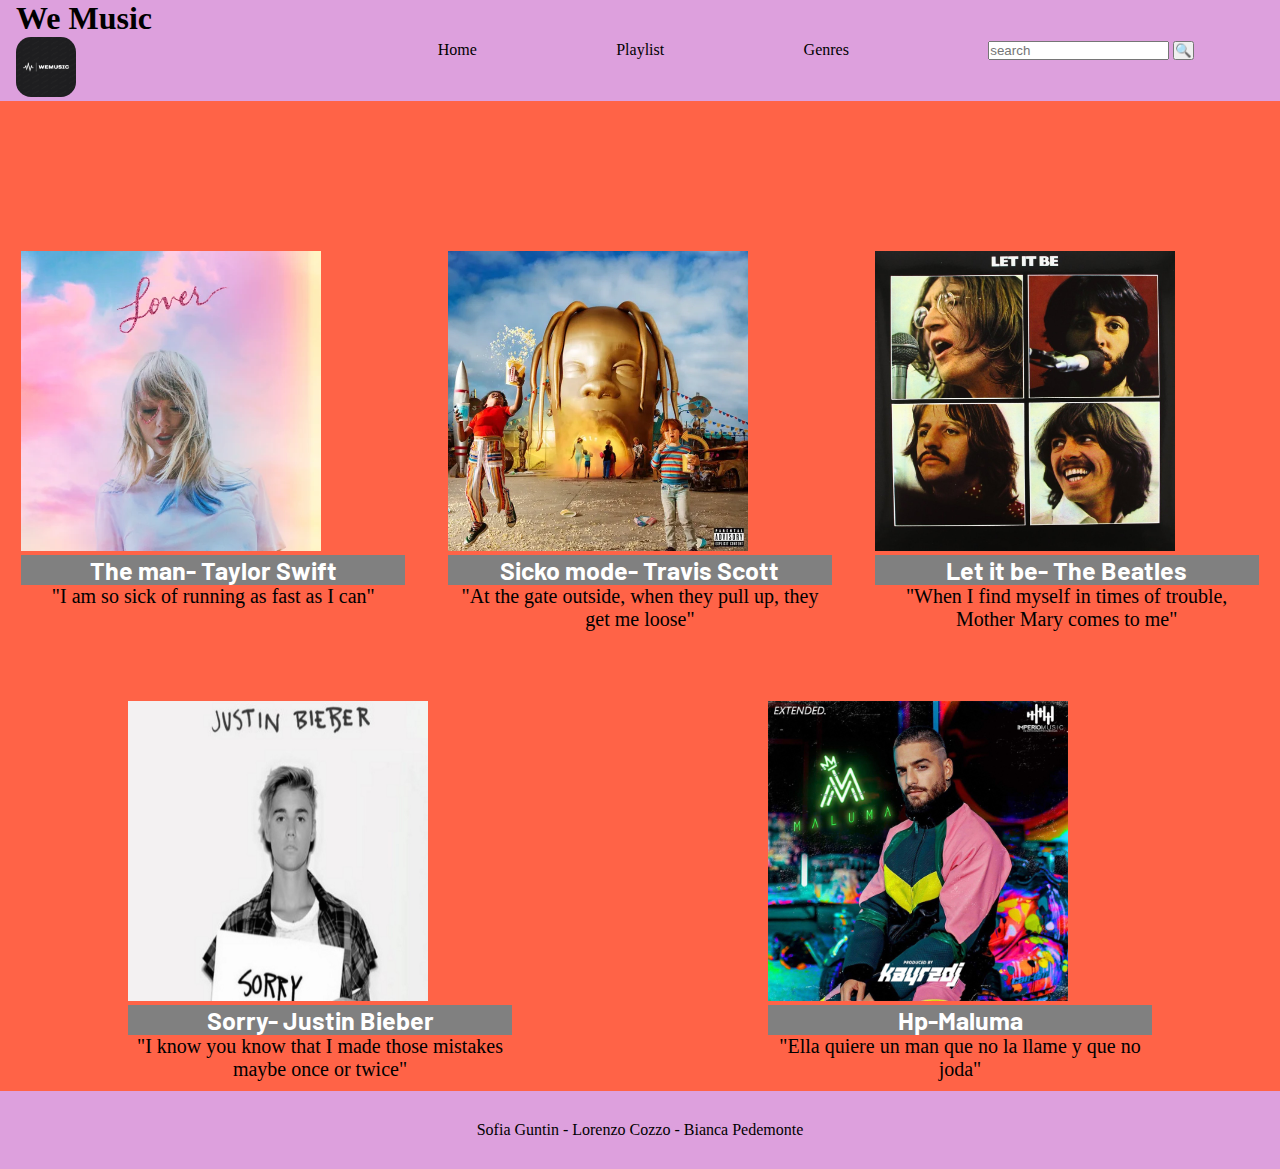
==== index.html @ 51f178ae "ultimo sofia" ====
<!DOCTYPE html>
<html lang="en">

<head>
    <meta charset="UTF-8">
    <meta http-equiv="X-UA-Compatible" content="IE=edge">
    <meta name="viewport" content="width=device-width, initial-scale=1.0">
    <link rel="stylesheet" href="./css/styles.css">
    <title>We Music</title>
</head>

<body>
    <header>
        <article>
            <h1>We Music</h1>
            <img src="./img/logo wemusic.png">
        </article>
        <ul>
            <li><a href="index.html">Home</a></li>
            <li><a href="playlist.html">Playlist</a></li>
            <li><a href="genres.html">Genres</a></li>
            <form action="search-results.html">
                <input type="search" name="search music" placeholder="search">
                <button>&#128269;</button>
            </form>
        </ul>
    </header>
    <main>
        <article class="index The-man">
            <img src="./img/taylor swift.webp" alt="">
            <a href="./detail-track.html"><h1>The man- Taylor Swift</h1></a>
            <p>"I am so sick of running as fast as I can"</p>
        </article>
        <article class="index Sicko-mode">
            <img src="./img/travisimagen.webp" alt="">
            <a href="./detail-track.html"><h1> Sicko mode- Travis Scott</h1></a>
            <p>"At the gate outside, when they pull up, they get me loose"</p>
        </article>
        <article class="index let-it-be">
            <img src="./img/lei it be.jpg" alt="">
            <a href="./detail-track.html"><h1>Let it be- The Beatles</h1></a>
            <p>"When I find myself in times of trouble, Mother Mary comes to me"</p>
        </article>
        <article class="index sorry">
            <img src="./img/justin-bieber-sorry.jpg" alt="">
            <a href="./detail-track.html"><h1>Sorry- Justin Bieber</h1></a>
            <p>"I know you know that I made those mistakes maybe once or twice"</p>
        </article>
        <article class="index hp">
            <img src="./img/maluma hp.jpg" alt="">
            <a href="./detail-track.html"><h1>Hp-Maluma</h1></a>
            <p>"Ella quiere un man que no la llame y que no joda"</p>
        </article>
    </main>
    <footer>
        <p>Sofia Guntin - Lorenzo Cozzo - Bianca Pedemonte</p> 
    </footer>

</body>

</html>
---- css/styles.css ----
@import url('https://fonts.googleapis.com/css2?family=Barlow:wght@700&display=swap');
@import url('https://fonts.googleapis.com/css2?family=Barlow:wght@300&display=swap');

/* I N D E X y S E A R C H  R E S U L T S */
*{
    margin: 0;
    padding: 0;
    box-sizing: border-box;
}
header,main,header ul{
    display:flex;
    flex-wrap: wrap;
    justify-content: space-around;
}
.index{
    width: 30vw;  
}
header{
    background-color: plum;
}
main article img {
    max-width: 100%;

}
main{
    padding-bottom: 90px;
}
header article{
    width: 25vw;
}
header ul{
    width: 70vw;
    align-self: center;
    list-style: none;
}
header ul li a{
    color: black;
    text-decoration: none;
}
header article img{
    width: 60px;
    border-radius: 25%;
}
.img article img{
    border-radius: 35%;
    width: 100%;
    height: 15vw;
}
.img article{
    width: 15vw;
    height: 15vw;
}
.img{
    align-items: center;
    flex-wrap: wrap;
    display: flex;
    flex-direction: row;
    justify-content: space-around;

}
main ul{
    list-style: none;
    margin-top: 30px;
}
main section ul li{
    display: flex;
    justify-content: space-between;
    width: 100vw;
    margin: 10px 0;  
}
main section ul li img{
    width: 40px;
}
main section section{
    flex-direction: row;
    flex-wrap: wrap;
}
footer{
    background-color: plum;
}
footer p{
    text-align: center;
    padding: 30px;
}
.img article a, ul li a, .index a {
    text-decoration: none;
    color: black;
}
.index h1{
    font-family: 'Barlow', sans-serif;
    text-align: center;
}
/* P L A Y L I S T*/

.tituloprincipal{
    font-family: 'Barlow', sans-serif;
    text-align: center;
    font-size: 50px;
}
.favoritas ul{
    display: flex;
    flex-direction: row;
}
.favoritas ul li{
    list-style: none;
    font-family: 'Barlow', sans-serif;
}
.favoritas ul li img{
    height: 75%;
    margin: 10px;
    margin-left: 20px;
    margin-top: 50px;
    border-radius: 2%;
}
.favoritas ul li p{
    background-color: rgb(47, 47, 47);
    color: white;
    text-align: center;
    width: 480px;
    font-size: 20px;
    margin-left: 20px;
}

/*G E N R E S*/

.contenidogenres ul li img{
    width: 350px;
    height: 350px;
    border-radius: 4%;
}
.contenidogenres ul{
    display: flex;
    flex-flow: row wrap;
}
.contenidogenres ul li{
    font-family: 'Barlow', sans-serif;
    list-style: none;
    margin: 30px;
    padding: 40px;
}

.txtgenres{
    background-color: rgb(47, 47, 47);
    color: white;
    text-align: center;
    width: 350px;
    font-size: 20px;
}
.contenidogenres{
    align-items: center;
}
.contenidogenres ul li p{
    font-size: 15px;
    font-family: 'Barlow', sans-serif ;
    background-color: rgb(70, 70, 70);
    color: white;
    text-align: center;
    width:100%;
    
}
/* D E T A I L   G E N R E S*/
main article {
    width: 300px;
    height: 300px;
    margin-top: 150px;
}
main article img {
    height: 300px;
    width: 300px;
}
main article h1{
    background-color: grey;
    font-size: 25px;
    font-family:  'Barlow', sans-serif ;
    text-align: center;
    color: white;
}
main article p{
    font-size: 20px;
    text-align: center;
}
/* D E T A I L  A L B U M*/

.infoalbum h1 
{
    text-align: center;
    font-family: 'Barlow', sans-serif ;
}
.infoalbum h2
{
    text-align: center;
    font-family: 'Barlow', sans-serif ;
}
.infoalbum h3 {
    text-align: center;
    font-family: 'Barlow', sans-serif ;
}
.infoalbum h4
{
    text-align: justify;
    font-family: 'Barlow', sans-serif ;
}
.infoalbum ol {
    font-family: 'Barlow', sans-serif ;
}

/* D E T A I L  A R T I S T*/

.infoartista h1 
{
 text-align: center;
font-family: 'Barlow', sans-serif ;
 }

 .infoartista ol
 {
    text-align:justify ;
font-family: 'Barlow', sans-serif ; 
 }

/* D E T A I L  T R A C K*/

.infocancion h1 {text-align: center;
    font-family: 'Barlow', sans-serif ;

}
.infocancion h2 { text-align: center;
    font-family: 'Barlow', sans-serif ;
}
main {
    background-color: tomato;
}
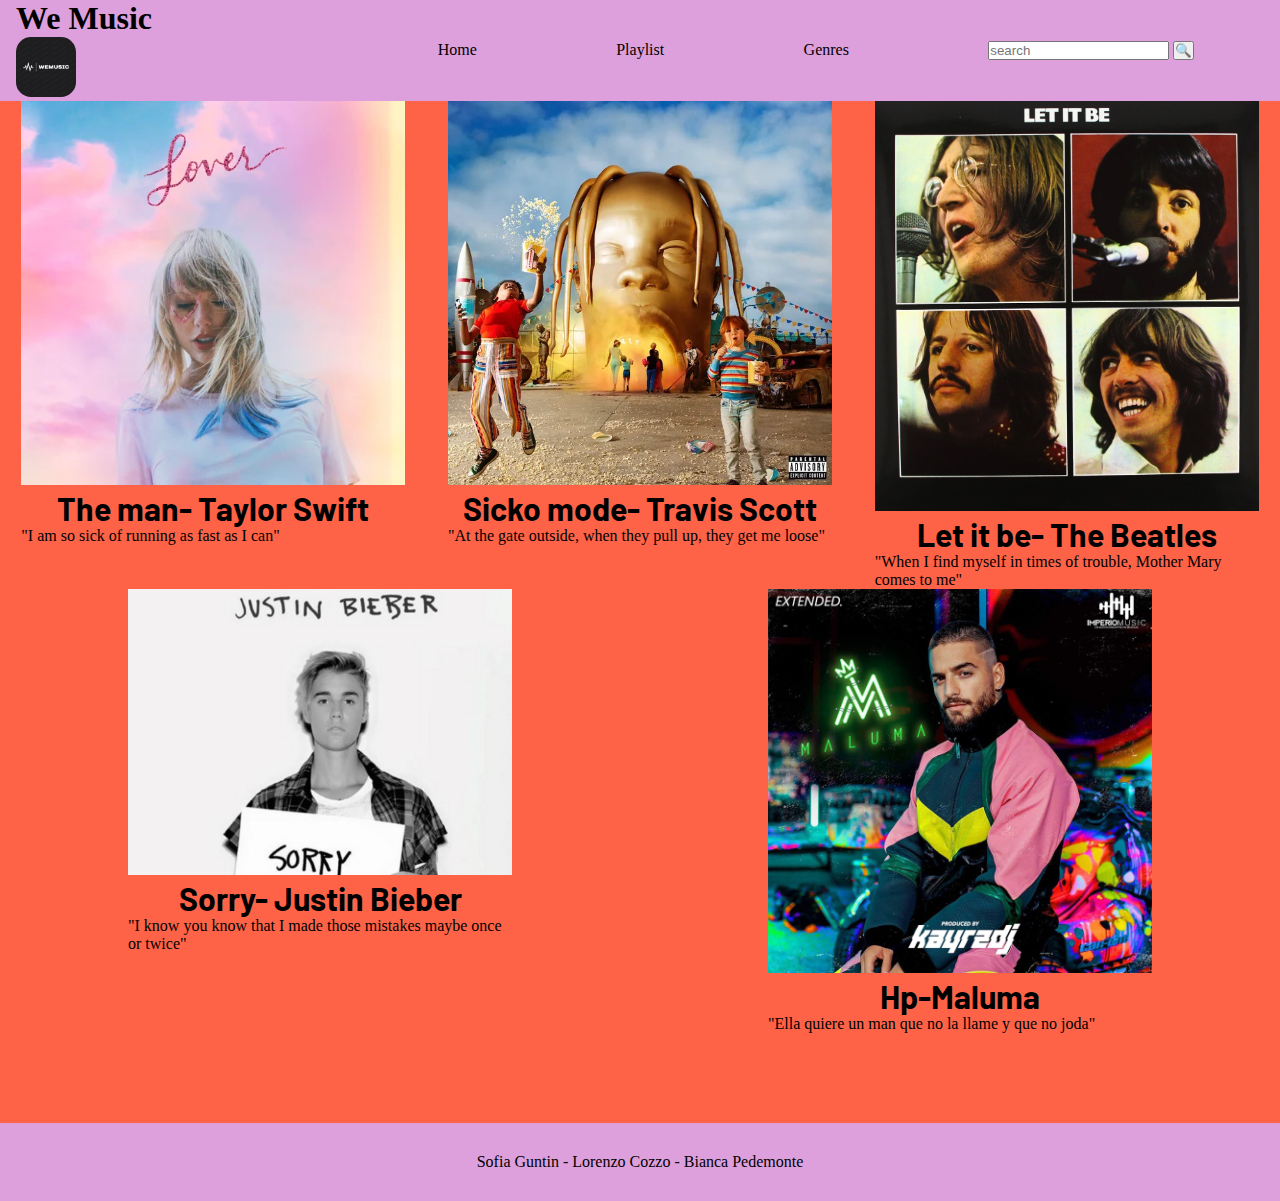
==== commit eeccf84d: "js" ====
--- a/index.html
+++ b/index.html
@@ -4,7 +4,7 @@
 <head>
     <meta charset="UTF-8">
     <meta http-equiv="X-UA-Compatible" content="IE=edge">
-    <meta name="viewport" content="width=device-width, initial-scale=1.0">
+    <meta name="viewport" content="width=device-width, initial-scale=1.0"> <!--para que se pueda usar en todos los navegadores-->
     <link rel="stylesheet" href="./css/styles.css">
     <title>We Music</title>
 </head>
@@ -13,7 +13,7 @@
     <header>
         <article>
             <h1>We Music</h1>
-            <img src="./img/logo wemusic.png">
+            <img src="./img/logo wemusic.png"> <!--ruta relativa-->
         </article>
         <ul>
             <li><a href="index.html">Home</a></li>
@@ -25,13 +25,13 @@
             </form>
         </ul>
     </header>
-    <main>
-        <article class="index The-man">
+    <main> <!-- caja padre main, caja hijo article, class index es la clase comun a todas las cajas-->
+        <article class="index the-man">
             <img src="./img/taylor swift.webp" alt="">
             <a href="./detail-track.html"><h1>The man- Taylor Swift</h1></a>
             <p>"I am so sick of running as fast as I can"</p>
         </article>
-        <article class="index Sicko-mode">
+        <article class="index sicko-mode">
             <img src="./img/travisimagen.webp" alt="">
             <a href="./detail-track.html"><h1> Sicko mode- Travis Scott</h1></a>
             <p>"At the gate outside, when they pull up, they get me loose"</p>
@@ -51,6 +51,7 @@
             <a href="./detail-track.html"><h1>Hp-Maluma</h1></a>
             <p>"Ella quiere un man que no la llame y que no joda"</p>
         </article>
+        <script src="./js/index.js"></script>
     </main>
     <footer>
         <p>Sofia Guntin - Lorenzo Cozzo - Bianca Pedemonte</p> 
--- a/css/styles.css
+++ b/css/styles.css
@@ -2,28 +2,20 @@
 @import url('https://fonts.googleapis.com/css2?family=Barlow:wght@300&display=swap');
 
 /* I N D E X y S E A R C H  R E S U L T S */
+/*general, selector universal*/
 *{
     margin: 0;
     padding: 0;
     box-sizing: border-box;
 }
+/*header*/
 header,main,header ul{
     display:flex;
     flex-wrap: wrap;
     justify-content: space-around;
 }
-.index{
-    width: 30vw;  
-}
 header{
     background-color: plum;
-}
-main article img {
-    max-width: 100%;
-
-}
-main{
-    padding-bottom: 90px;
 }
 header article{
     width: 25vw;
@@ -40,6 +32,21 @@
 header article img{
     width: 60px;
     border-radius: 25%;
+}
+/*canciones*/
+.index{
+    width: 30vw;  
+}
+.index h1{
+    font-family: 'Barlow', sans-serif;
+    text-align: center;
+}
+main article img {
+    max-width: 100%;
+
+}
+main{
+    padding-bottom: 90px;
 }
 .img article img{
     border-radius: 35%;
@@ -58,7 +65,7 @@
     justify-content: space-around;
 
 }
-main ul{
+main section ul{
     list-style: none;
     margin-top: 30px;
 }
@@ -86,10 +93,7 @@
     text-decoration: none;
     color: black;
 }
-.index h1{
-    font-family: 'Barlow', sans-serif;
-    text-align: center;
-}
+
 /* P L A Y L I S T*/
 
 .tituloprincipal{
@@ -99,7 +103,7 @@
 }
 .favoritas ul{
     display: flex;
-    flex-direction: row;
+    flex-direction: row wrap;
 }
 .favoritas ul li{
     list-style: none;
@@ -111,6 +115,7 @@
     margin-left: 20px;
     margin-top: 50px;
     border-radius: 2%;
+    width:480px;
 }
 .favoritas ul li p{
     background-color: rgb(47, 47, 47);
@@ -159,23 +164,23 @@
     
 }
 /* D E T A I L   G E N R E S*/
-main article {
+.maindg article {
     width: 300px;
     height: 300px;
     margin-top: 150px;
 }
-main article img {
+.maindg article img {
     height: 300px;
     width: 300px;
 }
-main article h1{
+.maindg article h1{
     background-color: grey;
     font-size: 25px;
     font-family:  'Barlow', sans-serif ;
     text-align: center;
     color: white;
 }
-main article p{
+.maindg article p{
     font-size: 20px;
     text-align: center;
 }
@@ -229,4 +234,4 @@
 }
 main {
     background-color: tomato;
-}
+}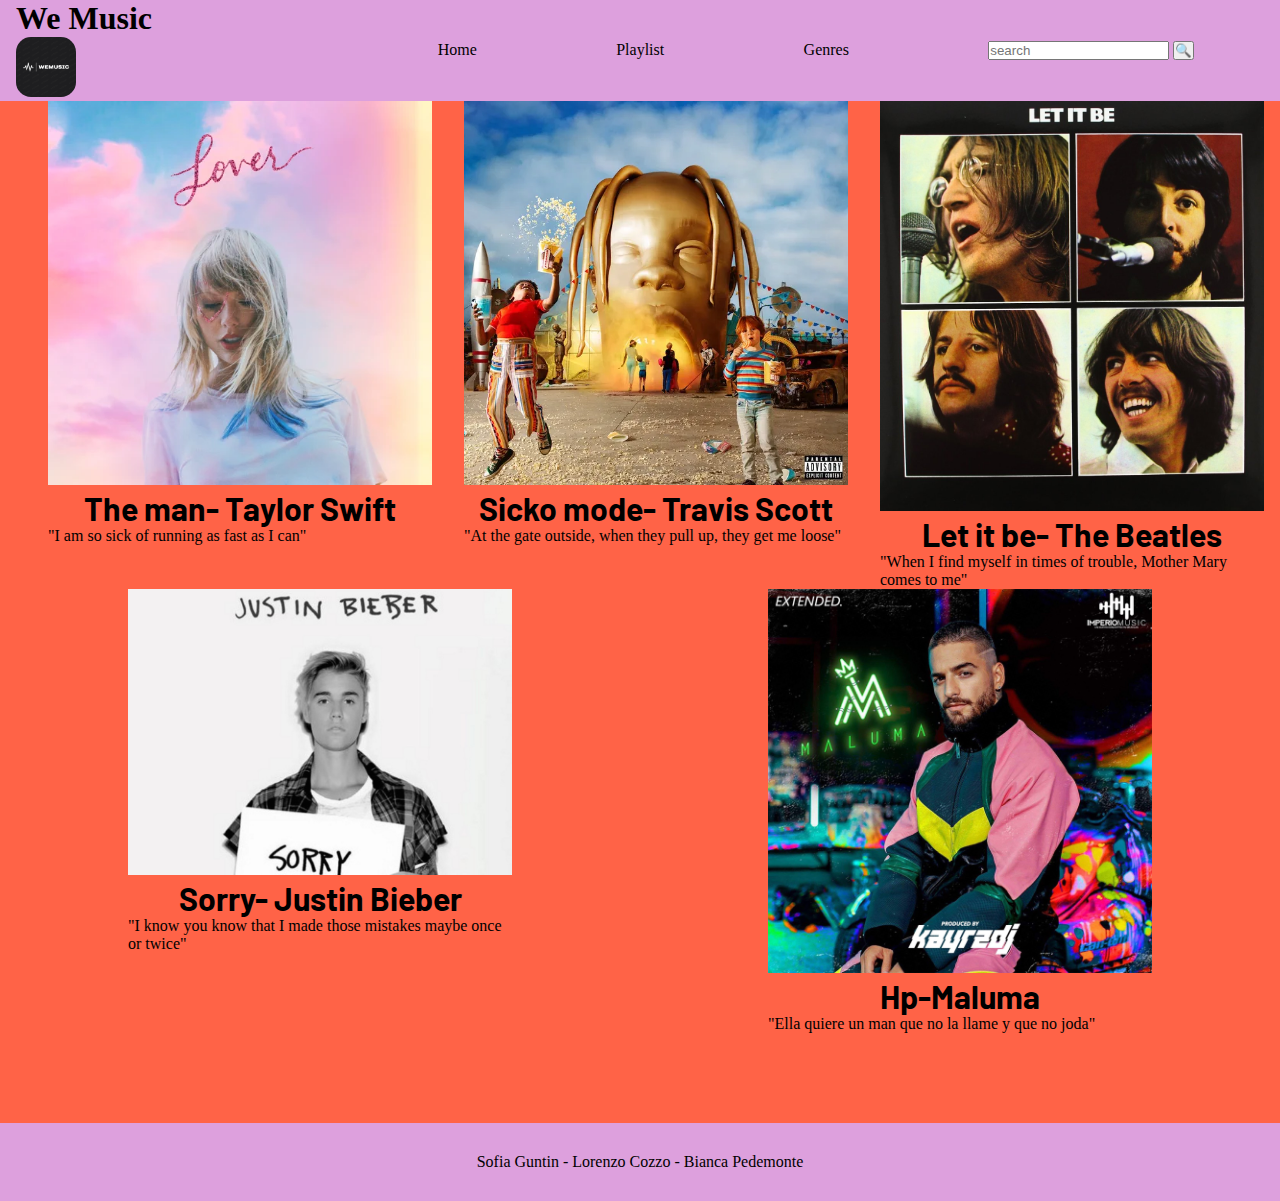
==== commit b831029d: "fetch charts y search" ====
--- a/index.html
+++ b/index.html
@@ -19,14 +19,16 @@
             <li><a href="index.html">Home</a></li>
             <li><a href="playlist.html">Playlist</a></li>
             <li><a href="genres.html">Genres</a></li>
-            <form action="search-results.html">
-                <input type="search" name="search music" placeholder="search">
+            <form action="search-results.html" method="get">
+                <input type="search" name="search-music" placeholder="search" >
                 <button>&#128269;</button>
             </form>
         </ul>
     </header>
     <main> <!-- caja padre main, caja hijo article, class index es la clase comun a todas las cajas-->
-        <article class="index the-man">
+      <section class="canciones">
+      </section>  
+         <article class="index the-man">
             <img src="./img/taylor swift.webp" alt="">
             <a href="./detail-track.html"><h1>The man- Taylor Swift</h1></a>
             <p>"I am so sick of running as fast as I can"</p>
@@ -51,12 +53,12 @@
             <a href="./detail-track.html"><h1>Hp-Maluma</h1></a>
             <p>"Ella quiere un man que no la llame y que no joda"</p>
         </article>
-        <script src="./js/index.js"></script>
+ 
     </main>
     <footer>
         <p>Sofia Guntin - Lorenzo Cozzo - Bianca Pedemonte</p> 
     </footer>
-
+ <script src="./js/index.js"></script>
 </body>
 
 </html>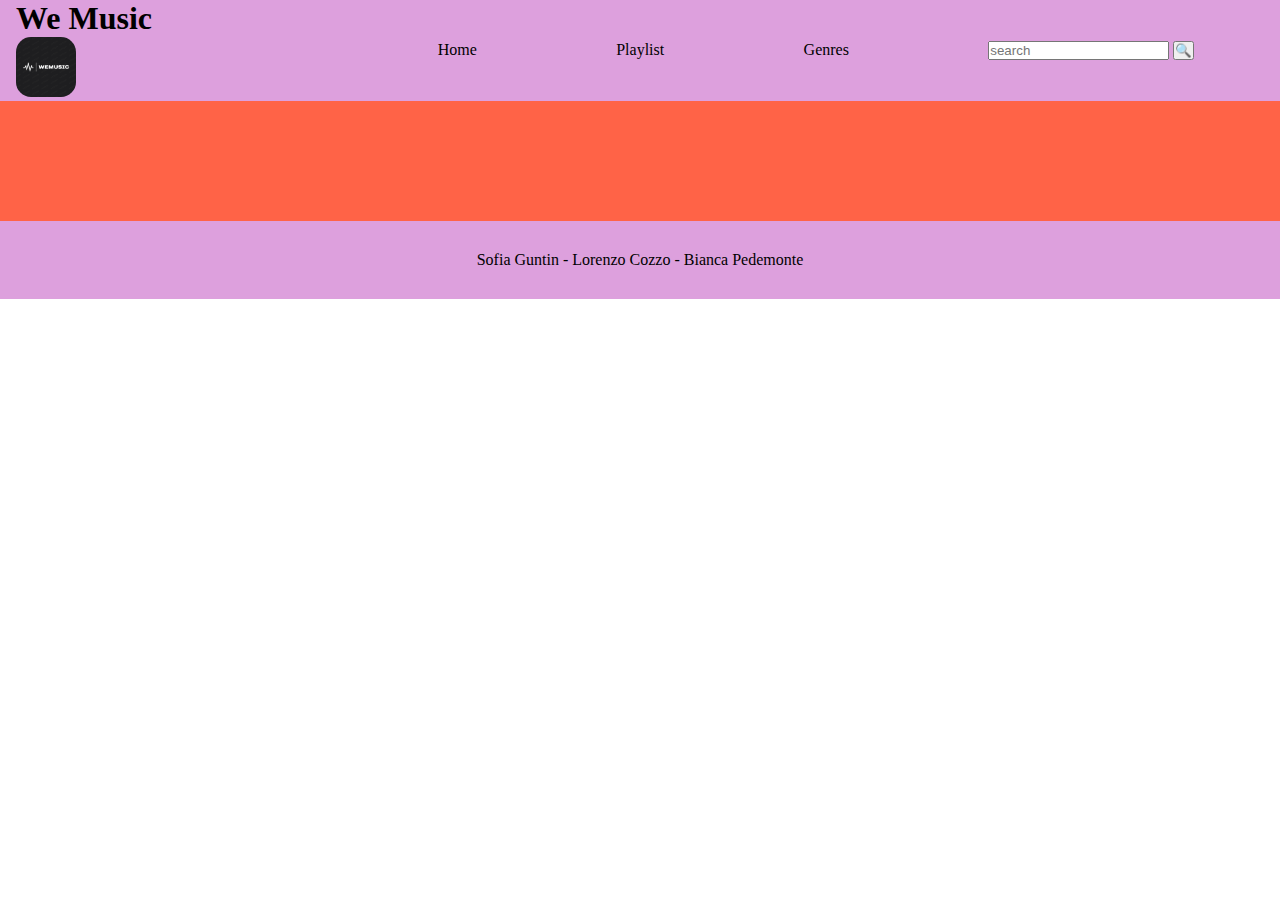
==== commit 5cdd7d50: "index completo y header" ====
--- a/index.html
+++ b/index.html
@@ -27,8 +27,11 @@
     </header>
     <main> <!-- caja padre main, caja hijo article, class index es la clase comun a todas las cajas-->
       <section class="canciones">
+        <ul class="ul_canciones"></ul>
+        <ul class="ul_albumes"></ul>
+        <ul class="ul_artistas"></ul>
       </section>  
-         <article class="index the-man">
+         <!-- <article class="index the-man">
             <img src="./img/taylor swift.webp" alt="">
             <a href="./detail-track.html"><h1>The man- Taylor Swift</h1></a>
             <p>"I am so sick of running as fast as I can"</p>
@@ -52,8 +55,8 @@
             <img src="./img/maluma hp.jpg" alt="">
             <a href="./detail-track.html"><h1>Hp-Maluma</h1></a>
             <p>"Ella quiere un man que no la llame y que no joda"</p>
-        </article>
- 
+        </article> -->
+    
     </main>
     <footer>
         <p>Sofia Guntin - Lorenzo Cozzo - Bianca Pedemonte</p> 
--- a/css/styles.css
+++ b/css/styles.css
@@ -37,7 +37,7 @@
 .index{
     width: 30vw;  
 }
-.index h1{
+.index h2{
     font-family: 'Barlow', sans-serif;
     text-align: center;
 }
@@ -92,6 +92,18 @@
 .img article a, ul li a, .index a {
     text-decoration: none;
     color: black;
+}
+/*NUEVO INDEX*/
+.canciones{
+    display: flex;
+    flex-flow: row wrap;
+}
+.ul_canciones, .ul_albumes, .ul_artistas{
+    max-width: 25%;
+}
+.ul_canciones img, .ul_albumes img, .ul_artistas img{
+    width:25vw;
+    height: auto;
 }
 
 /* P L A Y L I S T*/
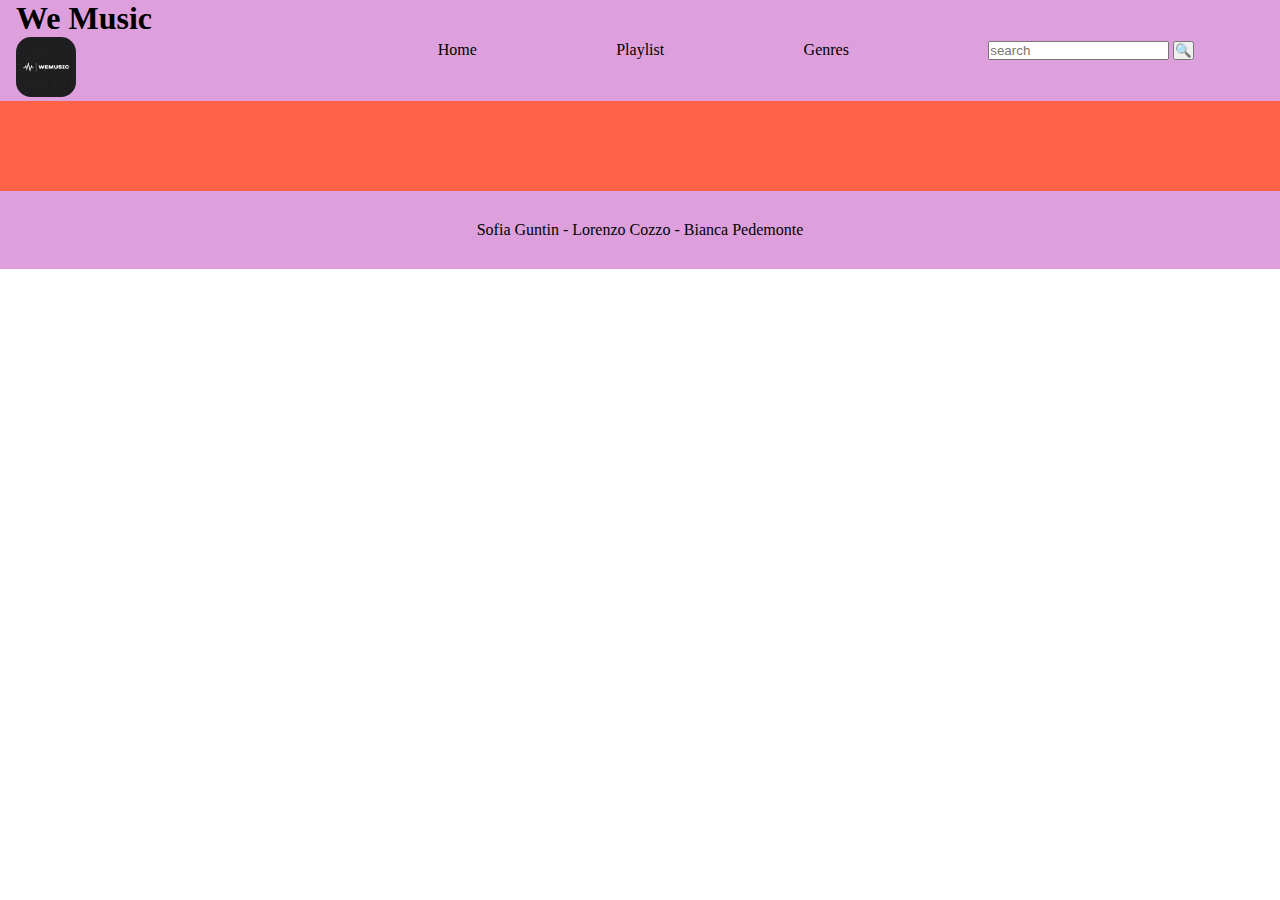
==== commit bde7a836: "search-results, index y validarform" ====
--- a/index.html
+++ b/index.html
@@ -62,6 +62,7 @@
         <p>Sofia Guntin - Lorenzo Cozzo - Bianca Pedemonte</p> 
     </footer>
  <script src="./js/index.js"></script>
+ <script src="./js/validarForm.js"></script>
 </body>
 
 </html>--- a/css/styles.css
+++ b/css/styles.css
@@ -3,6 +3,7 @@
 
 /* I N D E X y S E A R C H  R E S U L T S */
 /*general, selector universal*/
+
 *{
     margin: 0;
     padding: 0;
@@ -94,17 +95,28 @@
     color: black;
 }
 /*NUEVO INDEX*/
-.canciones{
+.ul_canciones, .ul_albumes, .ul_artistas{
     display: flex;
     flex-flow: row wrap;
-}
-.ul_canciones, .ul_albumes, .ul_artistas{
-    max-width: 25%;
-}
+    margin: auto
+}
+
+.ul_canciones li, .ul_albumes li, .ul_artistas li {
+    width: 33vw;
+    flex-flow: column nowrap;
+}
+
+.ul_canciones li a, .ul_albumes li a, .ul_artistas li a {
+    color: black;
+    font-weight: bold;
+    text-align: center;
+}
+
 .ul_canciones img, .ul_albumes img, .ul_artistas img{
     width:25vw;
     height: auto;
 }
+
 
 /* P L A Y L I S T*/
 
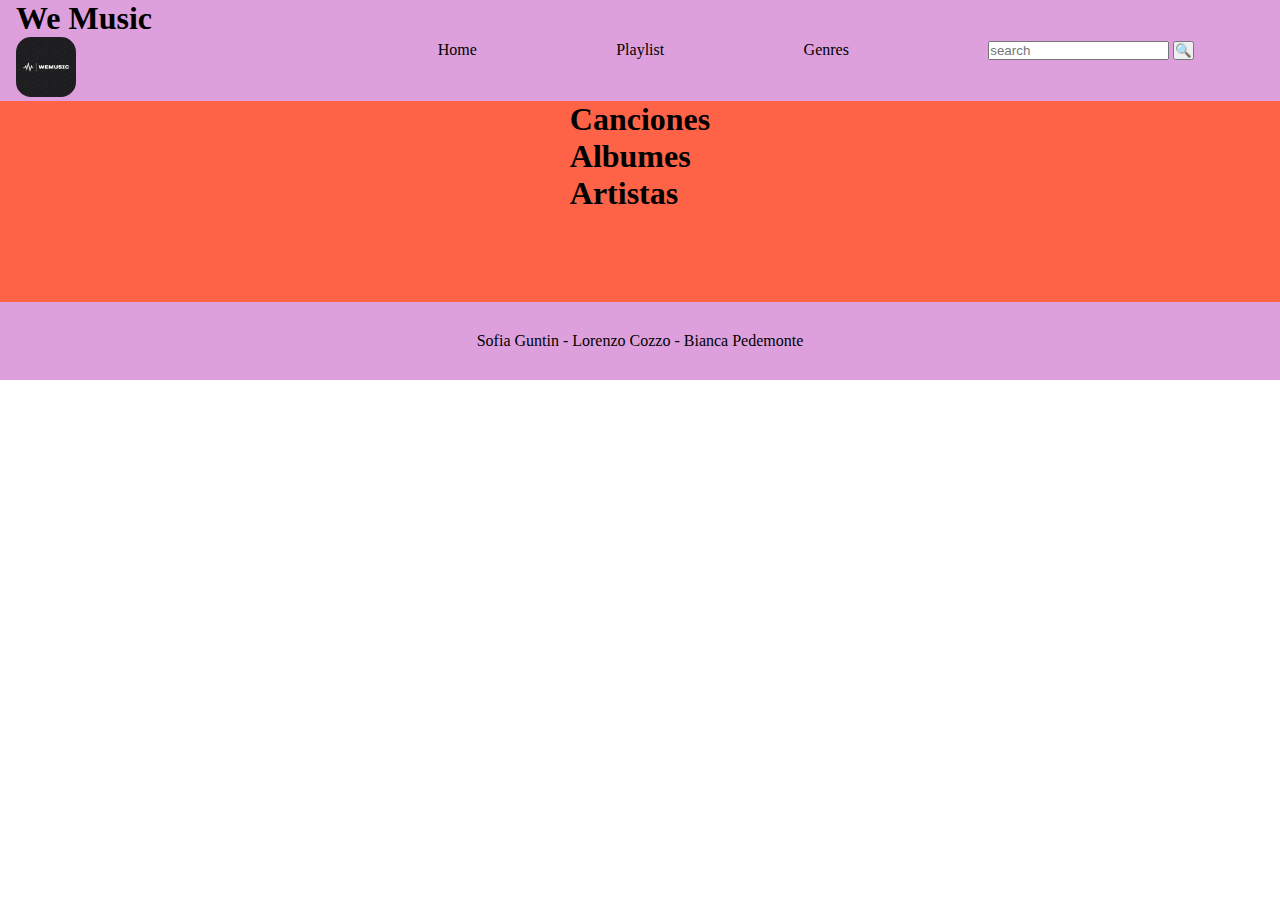
==== commit 959d77c8: "errores" ====
--- a/index.html
+++ b/index.html
@@ -20,15 +20,18 @@
             <li><a href="playlist.html">Playlist</a></li>
             <li><a href="genres.html">Genres</a></li>
             <form action="search-results.html" method="get">
-                <input type="search" name="search-music" placeholder="search" >
+                <input type="search" name="q" placeholder="search" >
                 <button>&#128269;</button>
             </form>
         </ul>
     </header>
     <main> <!-- caja padre main, caja hijo article, class index es la clase comun a todas las cajas-->
       <section class="canciones">
-        <ul class="ul_canciones"></ul>
-        <ul class="ul_albumes"></ul>
+        <h1>Canciones</h1>
+          <ul class="ul_canciones"></ul>
+          <h1>Albumes</h1>
+          <ul class="ul_albumes"></ul>
+          <h1>Artistas</h1>
         <ul class="ul_artistas"></ul>
       </section>  
          <!-- <article class="index the-man">
--- a/css/styles.css
+++ b/css/styles.css
@@ -142,8 +142,8 @@
     width:480px;
 }
 .favoritas ul li p{
-    background-color: rgb(47, 47, 47);
-    color: white;
+    background-color: rgb(237, 228, 228);
+    color: black;
     text-align: center;
     width: 480px;
     font-size: 20px;
@@ -219,20 +219,34 @@
 {
     text-align: center;
     font-family: 'Barlow', sans-serif ;
+    color:black
 }
 .infoalbum h3 {
     text-align: center;
     font-family: 'Barlow', sans-serif ;
+    color:black
 }
 .infoalbum h4
 {
-    text-align: justify;
-    font-family: 'Barlow', sans-serif ;
+    text-align: center;
+    font-family: 'Barlow', sans-serif ;
+}
+
+.nombreartista {
+    color : black
+}
+.nombregenero {
+    color : black
 }
 .infoalbum ol {
     font-family: 'Barlow', sans-serif ;
 }
-
+.lista a {
+text-align: center;
+    font-family: 'Barlow', sans-serif;
+    color: black
+
+}
 /* D E T A I L  A R T I S T*/
 
 .infoartista h1 
@@ -247,14 +261,36 @@
 font-family: 'Barlow', sans-serif ; 
  }
 
+ .albumes a {
+
+    color: black;
+    font-family: 'Barlow', sans-serif;
+    text-align: center;
+ }
 /* D E T A I L  T R A C K*/
 
 .infocancion h1 {text-align: center;
     font-family: 'Barlow', sans-serif ;
-
+background-color: aliceblue;
 }
 .infocancion h2 { text-align: center;
     font-family: 'Barlow', sans-serif ;
+    background-color: aliceblue
+}
+.aniadir {
+    background-color: aliceblue;
+    font-family: 'Barlow', sans-serif'
+    
+}
+.infocancion h3 { text-align: center;
+    font-family: 'Barlow', sans-serif ;
+    color: black;
+    background-color: aliceblue
+}
+.infocancion a { text-align: center;
+    font-family: 'Barlow', sans-serif ;
+    color: black;
+    background-color: aliceblue
 }
 main {
     background-color: tomato;
